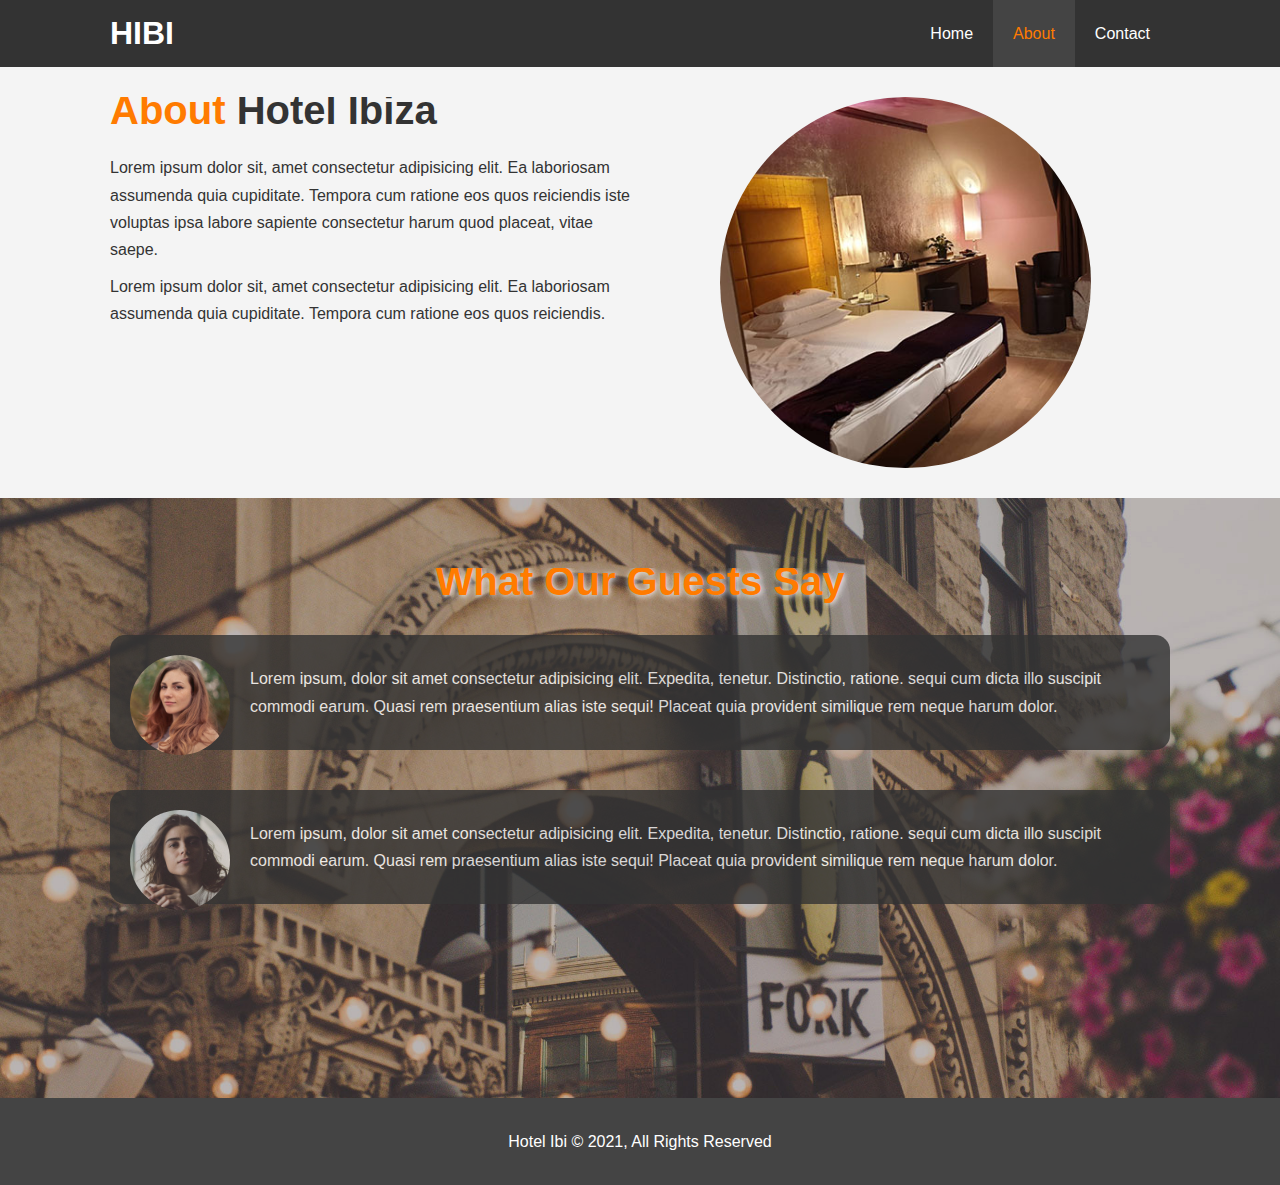
==== about.html @ df2c2c35 "hotel website" ====
<!DOCTYPE html>
<html lang="en">

<head>
    <meta charset="UTF-8">
    <meta name="viewport" content="width=device-width, initial-scale=1.0">
    <meta name="description" content="Welcome to the most extraordinary hotel in Ibiza">
    <meta name="keywords" content="hotel, Ibiza hotel,Spain">
    <link rel="stylesheet" href="/CSS/style.css">
    <title>Hotel IBIZA | About</title>
</head>

<body>
    <header>
        <nav id="navbar">
            <div class="container">
                <h1 class="logo"><a href="index.html"> HIBI </a></h1>
                <ul>
                    <li><a href="index.html">Home</a></li>
                    <li><a class="current" href="about.html">About</a></li>
                    <li><a href="contact.html">Contact</a></li>
                </ul>
            </div>
        </nav>


    </header>

    <section id="about-info" class="bg-light py-3">
        <div class="container">
            <div class="info-left">
                <h1 class="l-heading"><span class="text-primary">About</span> Hotel Ibiza</h1>
                <p>Lorem ipsum dolor sit, amet consectetur adipisicing elit. Ea laboriosam assumenda quia cupiditate.
                    Tempora cum ratione eos quos reiciendis iste voluptas ipsa labore sapiente consectetur harum quod
                    placeat, vitae saepe.</p>
                <p>Lorem ipsum dolor sit, amet consectetur adipisicing elit. Ea laboriosam assumenda quia cupiditate.
                    Tempora cum ratione eos quos reiciendis.</p>
            </div>
            <div class="info-right">
                <img src="./img/hotel36.jpg" alt="hotel">
            </div>
        </div>
    </section>
    <div class="clr"></div>

    <section id="testimonials" class="py-3">
        <div class="container">
            <h2 class="l-heading">What Our Guests Say</h2>
            <div class="testimonial bg-primary">
                <img src="./img/person-1.jpg" alt="Sammantha">
                <p>Lorem ipsum, dolor sit amet consectetur adipisicing elit. Expedita, tenetur. Distinctio, ratione.
                     sequi cum dicta illo suscipit commodi earum. Quasi
                    
                    rem praesentium alias iste sequi! Placeat quia provident similique rem neque harum dolor.</p>
            </div>

            <div class="testimonial bg-primary">
                <img src="./img/person-2.jpg" alt="Jen">
                <p>Lorem ipsum, dolor sit amet consectetur adipisicing elit. Expedita, tenetur. Distinctio, ratione.
                     sequi cum dicta illo suscipit commodi earum. Quasi
                    
                    rem praesentium alias iste sequi! Placeat quia provident similique rem neque harum dolor.</p>
            </div>
        </div>
    </section>
    <footer id="main-footer">
        <p>Hotel Ibi &copy; 2021, All Rights Reserved</p>
    </footer>
</body>

</html>
---- CSS/style.css ----
/* Reset */
*{
    box-sizing: border-box;
    margin: 0;
    padding: 0;
}

/* Main Styling */
html,body{
    font-family: 'Segoe UI', Tahoma, Geneva, Verdana, sans-serif;
    line-height: 1.7em;
}

a{
    color: #333;
    text-decoration: none;
}

h1, h2, h3{
    padding-bottom: 20px;
}

p{
    margin: 10px 0;
}



/* Utility Classes */
.container {
    margin: auto;
    max-width: 1100px;
    overflow: auto;
    padding: 0 20px;
}

.text-primary{
    color: #ff7b00;

}

.lead{
    font-size: 20px;
}

.btn{
    display: inline-block;
    font-size: 18px;
    color: #fff;
    background: #333;
    padding: 13px 20px;
    border: none;
    cursor: pointer;
}

.btn-light{
    background: #f4f4f4;
    color: #333;
    padding: 7px 16px;
}

.btn:hover{
    background: #ff7b00;
    color: #1a1a1a;
}

.bg-light{
    background: #f4f4f4;
    color: #333;
}

.bg-primary{
    color: #ff7b00;
    background:#333;
}

.bg-dark{
    background: #333;
    color: #fff;
}

.clr{
    clear: both;
}

.l-heading{
    font-size: 40px;
}

/* Padding */
.py-1{padding: 10px 0;}
.py-2{padding: 20px 0;}
.py-3{padding: 30px 0;}

/* Navbar */
#navbar{
    background: #333;
    color: #fff;
    overflow: auto;
}

#navbar a{
    color: #fff;
}

#navbar h1 {
    float: left;
    padding-top: 20px;

}

#navbar ul {
    list-style: none;
    float: right;
}

#navbar ul li{
    float: left;
}

#navbar ul li a{
    display: block;
    padding:20px ;
    text-align: center;
}

#navbar ul li a:hover{
    background: #444;
    color: #ff7b00 ;
    transition-duration:0.2;
}

    #navbar ul li a.current{
    background: #444;
    color: #ff7b00;
    
}

/* Showcase */
#showcase{
    background: url('../img/bed.jpeg') no-repeat center center/cover  ;
    height: 600px;
}

.showcase-content{
    color: #fff;
    text-align: center;
    padding-top: 170px;
}

#showcase .showcase-content h1{
    font-size: 60px;
    line-height: 1.2em;
    
}

#showcase .showcase-content h1{
    padding-bottom: 20px;
    line-height: 1.7em;
}

/* Home Info */
 #home-info{
    height: 400px;
}

#home-info .info-img{
    float: left;
    width: 50%;
    background: url('../img/beachy.jpeg') no-repeat center center/cover;
    height: 400px;
    filter: contrast(120%);
}


#home-info .info-content {
    float: right;
    width: 50%;
    height: 400px;
    text-align: center;
    padding:50px 30px;
    
}

#home-info .info-content a{
    display: inline-block;
    margin-top: 12px;
}

#home-info .info-content p{
    float: none;
    text-align: center;
    width: 80%;
    height: 65%;
margin: auto;

overflow: hidden;
}

/* Features */
#features .box{
    float: left;
     width: 33.3%;
   padding: 50px;
    text-align: center;
    max-height: 370px;
    overflow: hidden;
}
.box p{
    height: 95%;
}
.box i {
    margin-bottom: 10px;
}

/* About Info */
#about-info .info-right{
    float: right;
    width: 50%;
    min-height: 100%;
}

#about-info .info-right img{
    display: block;
    margin: auto;
    width: 70%;
    border-radius: 50%;
    
}

#about-info .info-left{
    float: left;
    width: 50%;
    min-height: 100%;
}

/* Testimonials */
#testimonials{
    height: 600px;
    background: url('../img/test-bg.jpg') no-repeat
    center center/cover;
    padding-top: 70px;
    
}

#testimonials h2{
    text-shadow: #fff 1px 1px 6px;
    color: #ff7b00;
    text-align: center;
    padding-bottom: 40px;

}

#testimonials .testimonial {
    padding: 20px;
    margin-bottom: 40px;
    border-radius: 15px;
    opacity: 80%;
    color: #fff;
}


#testimonials .testimonial img{
    width: 100px;
    float: left;
    margin-right: 20px;
    border-radius: 50%;
}

/* Contact Form */
#contact-form .form-group{
    margin-bottom: 20px;
}

#contact-form label{
    display: block;
    margin-bottom: 5px;
}

#contact-form input, 
#contact-form textarea {
    width: 100%;
    padding: 10px;
    border: 1px #ddd solid;
}

#contact-form textarea{
    height: 200px;
}

#contact-form input :focus, 
#contact-form textarea :focus {
    outline: none !important;
    border-color: 1px solid #ff7b00;
}

/* Footer */
#main-footer{
    text-align: center;
    background: #444;
    color: #fff;
    padding: 20px;
}
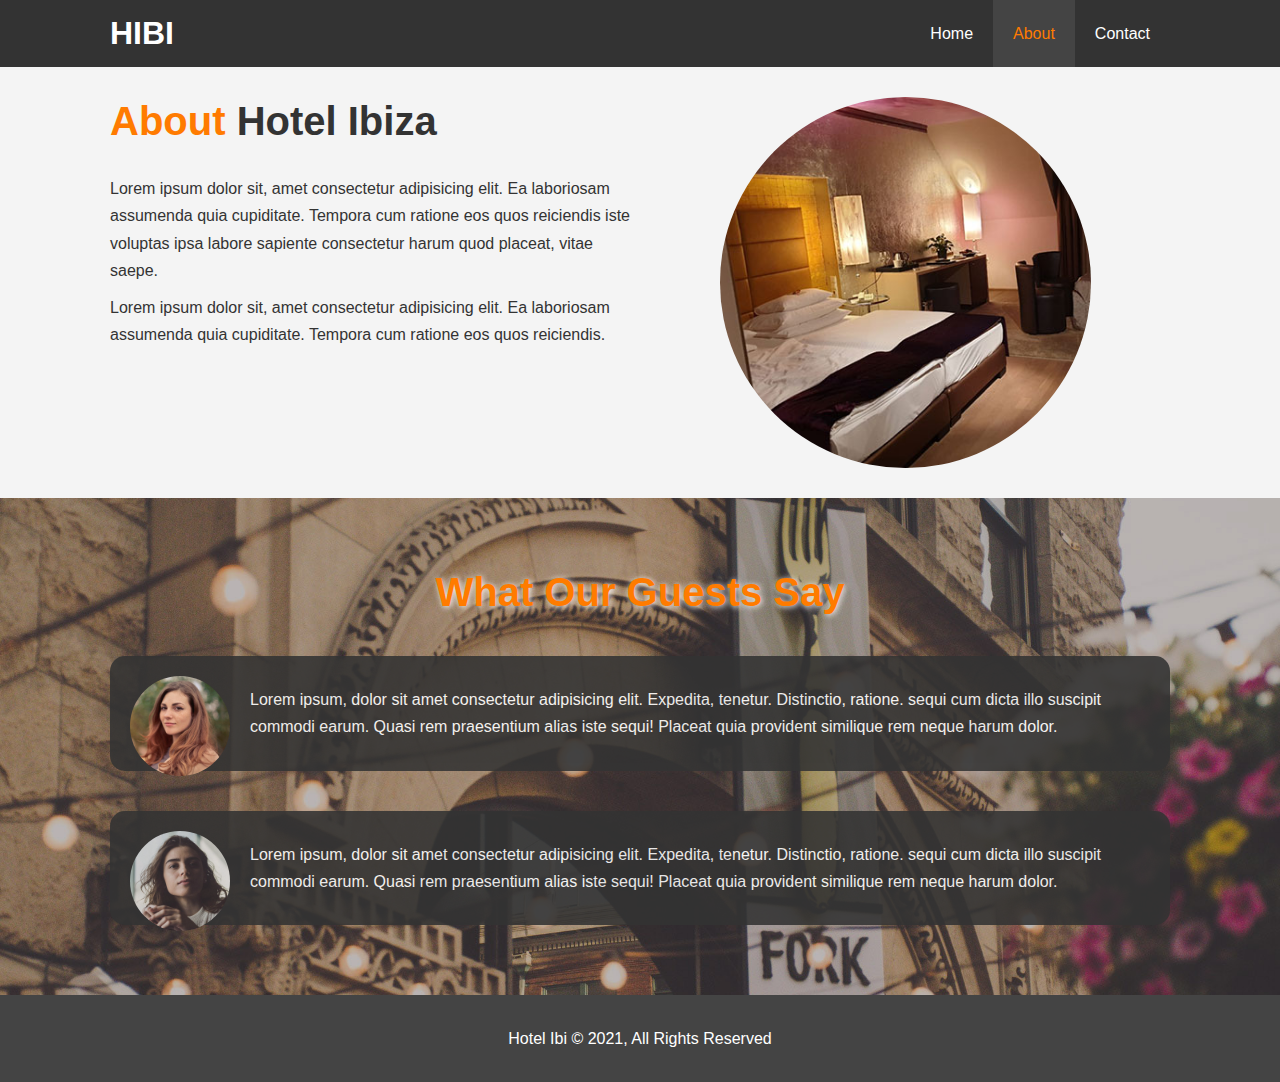
==== commit 6f303b9f: "updated" ====
--- a/about.html
+++ b/about.html
@@ -7,6 +7,7 @@
     <meta name="description" content="Welcome to the most extraordinary hotel in Ibiza">
     <meta name="keywords" content="hotel, Ibiza hotel,Spain">
     <link rel="stylesheet" href="/CSS/style.css">
+    <link rel="stylesheet" media="screen and (max-width: 750px)" href="/CSS/mobile.css">
     <title>Hotel IBIZA | About</title>
 </head>
 
--- a/CSS/style.css
+++ b/CSS/style.css
@@ -85,6 +85,7 @@
 
 .l-heading{
     font-size: 40px;
+    line-height: 1.2;
 }
 
 /* Padding */
@@ -103,7 +104,7 @@
     color: #fff;
 }
 
-#navbar h1 {
+#navbar .logo {
     float: left;
     padding-top: 20px;
 
@@ -127,13 +128,12 @@
 #navbar ul li a:hover{
     background: #444;
     color: #ff7b00 ;
-    transition-duration:0.2;
+    transition-duration:0.2s;
 }
 
     #navbar ul li a.current{
     background: #444;
     color: #ff7b00;
-    
 }
 
 /* Showcase */
@@ -198,7 +198,7 @@
 }
 
 /* Features */
-#features .box{
+.box{
     float: left;
      width: 33.3%;
    padding: 50px;
@@ -236,7 +236,7 @@
 
 /* Testimonials */
 #testimonials{
-    height: 600px;
+    height: 100%;
     background: url('../img/test-bg.jpg') no-repeat
     center center/cover;
     padding-top: 70px;
@@ -255,7 +255,7 @@
     padding: 20px;
     margin-bottom: 40px;
     border-radius: 15px;
-    opacity: 80%;
+    opacity: 88%;
     color: #fff;
 }
 
--- a/CSS/mobile.css
+++ b/CSS/mobile.css
@@ -0,0 +1,61 @@
+#navbar .logo{
+    float: none;
+    text-align: center;
+}
+
+#navbar ul ,
+#navbar ul li{
+    float: none;
+}
+
+#navbar ul li a {
+    padding: 5px;
+    border-bottom: #444 dotted 1px;
+}
+
+#navbar ul li a.current{
+    color: #ff7b00;
+    background: none;
+}
+
+#navbar ul li a:hover{
+    background: #444;
+    color: #ff7b00 ;
+}
+/* Home Info */
+#home-info .info-img{
+    display: none;
+}
+
+#home-info .info-content{
+    float: none;
+    width: 100%;
+}
+
+/* Boxes */
+.box {
+    float: none;
+    width: 100%;
+}
+
+/* About */
+#about-info .info-right,
+#about-info .info-left{
+    float: none;
+    width: 100%;
+}
+
+#about-info .info-right{
+    margin-top: 30px;
+}
+
+.l-heading {
+    text-align: center;
+}
+
+/* Contact */
+#contact-info .box{
+    border-bottom: #555 ridge 3px;
+}
+
+/* Showcase */